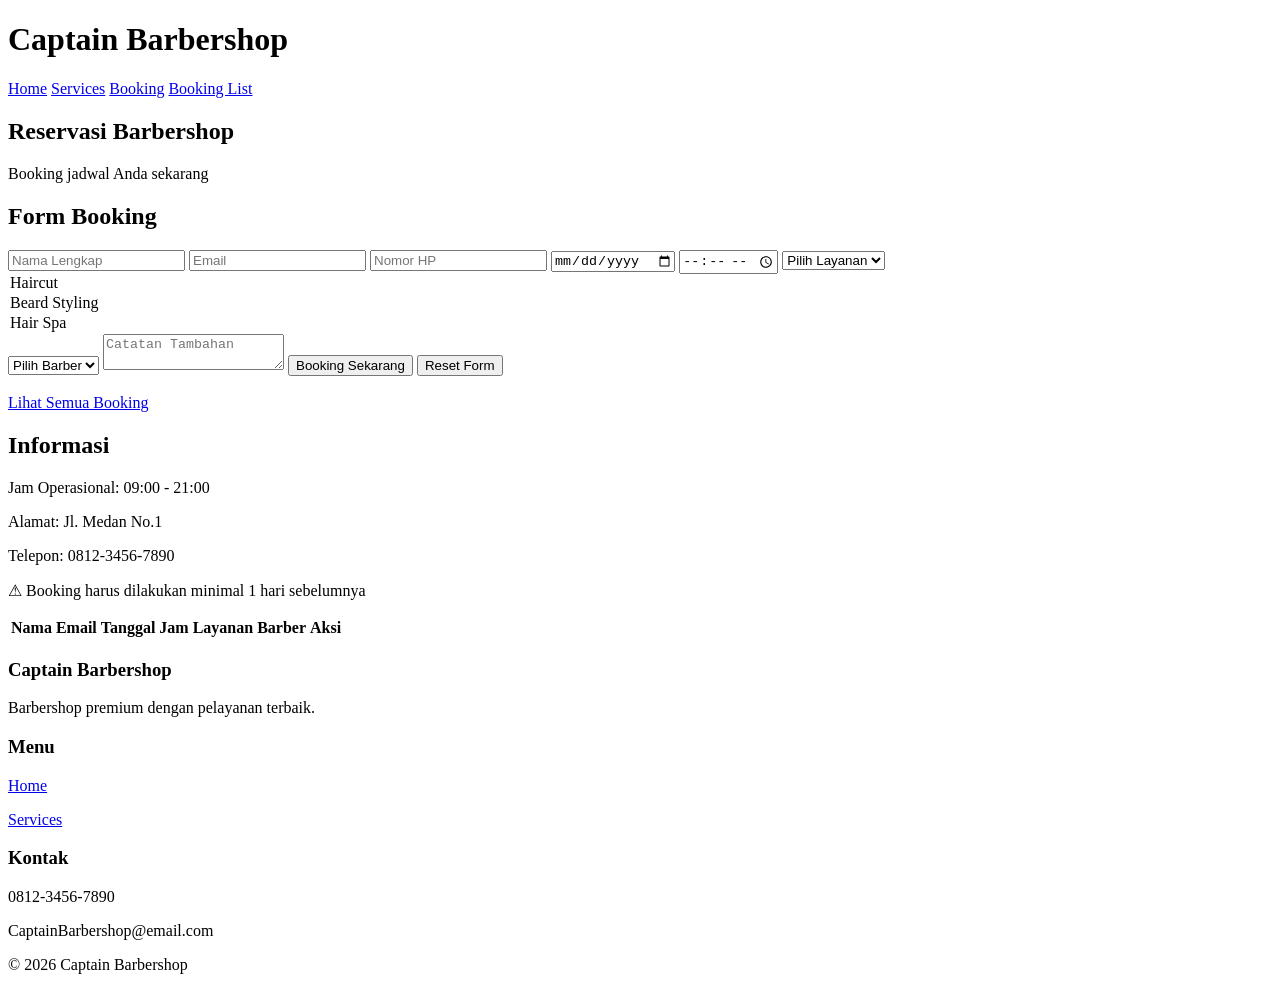
==== booking.html @ 46c37776 "feat: add booking form page" ====
<!DOCTYPE html>
<html lang="id">

<head>
    <meta charset="UTF-8">
    <meta name="viewport" content="width=device-width, initial-scale=1.0">
    <title>Booking - Captain Barbershop</title>
    <link rel="stylesheet" href="stylish.css">

    <link href="https://fonts.googleapis.com/css2?family=Poppins:wght@300;400;600&display=swap" rel="stylesheet">
    <script defer src="script.js"></script>
</head>

<body>

    <!-- NAVBAR -->
    <header class="navbar">
        <div class="container nav-container">
            <h1 class="logo">Captain Barbershop</h1>
            <nav>
                <a href="index.html">Home</a>
                <a href="index.html#services">Services</a>
                <a href="booking.html" class="btn-nav">Booking</a>

                <!-- ==========================
                        PENAMBAHAN UAS
                       Menu menuju daftar booking
                   =========================== -->

                <a href="bookings.html">Booking List</a>

            </nav>
        </div>
    </header>

    <!-- HERO -->
    <section class="sub-hero">
        <div class="overlay">
            <h2>Reservasi Barbershop</h2>
            <p>Booking jadwal Anda sekarang</p>
        </div>
    </section>

    <!-- BOOKING FORM -->
    <section class="section">
        <div class="container grid-2">

            <!-- FORM -->
            <div class="form-box">
                <h2>Form Booking</h2>

                <form id="form">
                    <input id="name" type="text" placeholder="Nama Lengkap" required>
                    <input id="email" type="email" placeholder="Email" required>
                    <!-- ==========================
                            PENAMBAHAN UAS
                           Nomor HP pelanggan
                        =========================== -->

                    <input id="phone" type="tel" placeholder="Nomor HP" required>
                    <input id="date" type="date" required>
                    <input id="time" type="time" required>

                    <select id="service" required>
                        <option value="">
                            Pilih Layanan
                        </option>

                        <option>Haircut</option>
                        <option>Beard Styling</option>
                        <option>Hair Spa</option>
                    </select>
                    <option>Haircut</option>
                    <option>Beard Styling</option>
                    <option>Hair Spa</option>
                    </select>

                    <select id="barber" required>

                        <option value="">
                            Pilih Barber
                        </option>

                        <option>John</option>
                        <option>Michael</option>
                        <option>David</option>

                    </select>
                    <!-- ==========================
                        PENAMBAHAN UAS
                        Catatan pelanggan
                    =========================== -->

                    <textarea id="note" placeholder="Catatan Tambahan"></textarea>
                    <button type="submit">Booking Sekarang</button>
                    <button type="reset">

                        Reset Form

                    </button>
                </form>
                <!-- ==========================
                        PENAMBAHAN UAS
                =========================== -->
                <br>
                <a href="bookings.html" class="btn">

                    Lihat Semua Booking

                </a>
            </div>

            <!-- INFO -->
            <div class="info-box">
                <h2>Informasi</h2>
                <p>Jam Operasional: 09:00 - 21:00</p>
                <p>Alamat: Jl. Medan No.1</p>
                <p>Telepon: 0812-3456-7890</p>

                <div class="highlight">
                    <p>⚠ Booking harus dilakukan minimal 1 hari sebelumnya</p>
                </div>
            </div>

        </div>
    </section>

    <!-- TABEL DATA -->
    <div class="container">
        <table class="table">
            <thead>
                <tr>
                    <th>Nama</th>
                    <th>Email</th>
                    <th>Tanggal</th>
                    <th>Jam</th>
                    <th>Layanan</th>
                    <th>Barber</th>
                    <th>Aksi</th>
                </tr>
            </thead>
            <tbody id="table"></tbody>
        </table>

    </div>

    <!-- FOOTER -->
    <footer class="footer">
        <div class="container grid-3">

            <div>
                <h3>Captain Barbershop</h3>
                <p>Barbershop premium dengan pelayanan terbaik.</p>
            </div>

            <div>
                <h3>Menu</h3>
                <p><a href="index.html">Home</a></p>
                <p><a href="index.html#services">Services</a></p>
            </div>

            <div>
                <h3>Kontak</h3>
                <p>0812-3456-7890</p>
                <p>CaptainBarbershop@email.com</p>
            </div>

        </div>

        <p class="copyright">
            © 2026 Captain Barbershop
        </p>
    </footer>
    <!-- ==========================
            PENAMBAHAN UAS
        Menghubungkan JavaScript
    =========================== -->
    <script src="script.js"></script>
</body>

</html>
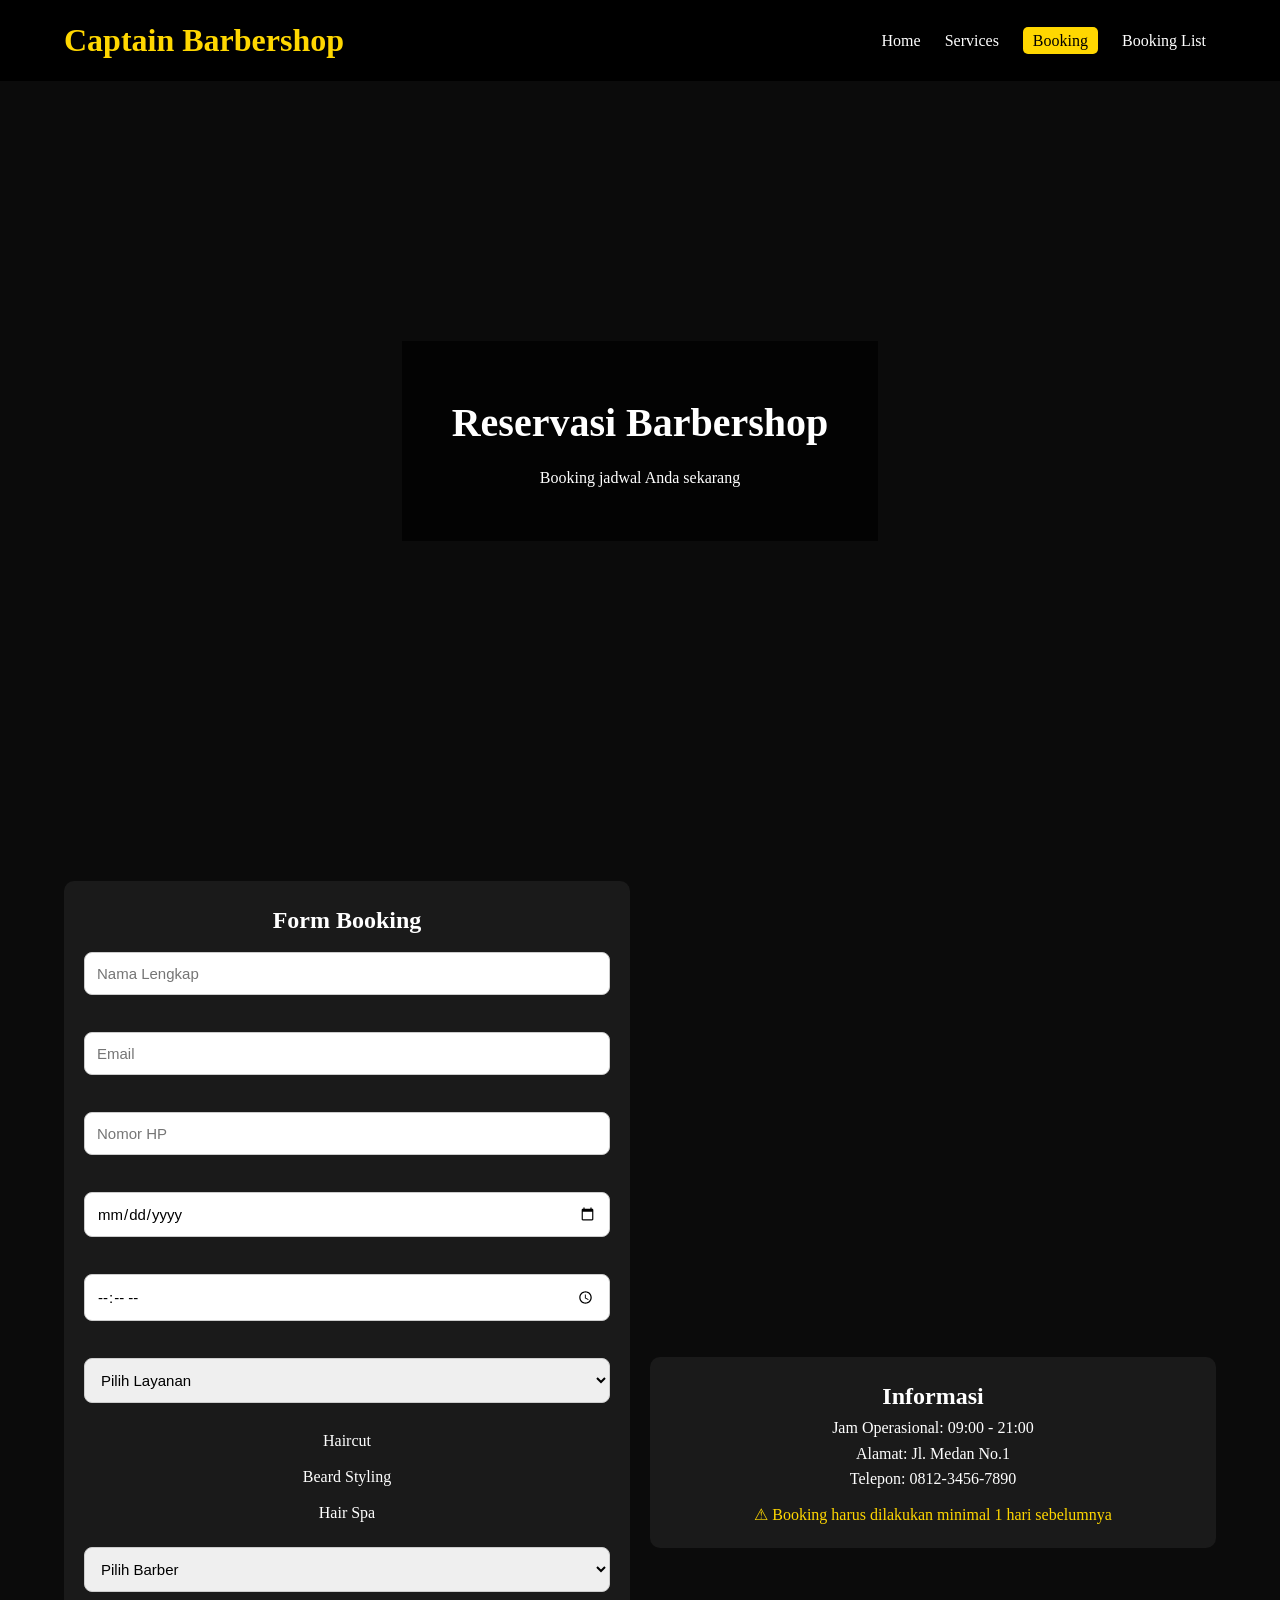
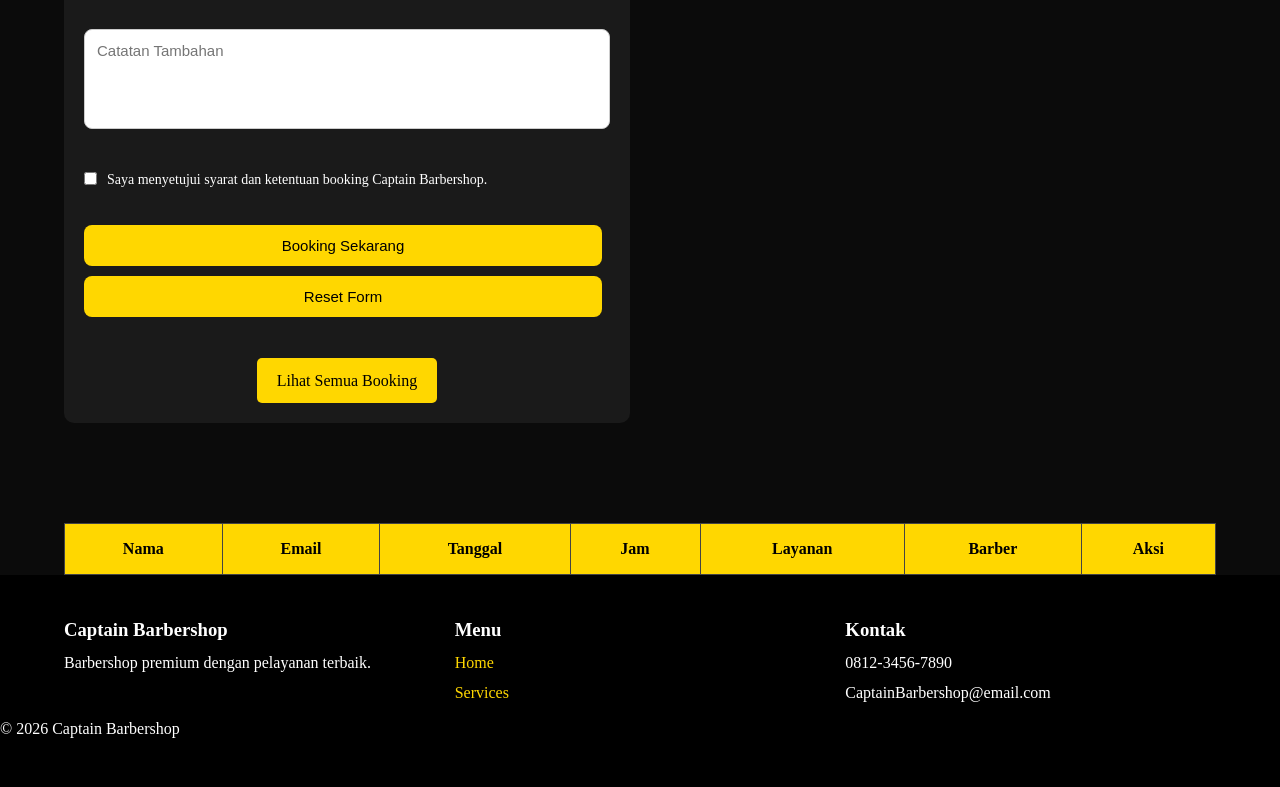
==== commit 7c75bdd6: "Add booking terms and conditions agreement" ====
--- a/booking.html
+++ b/booking.html
@@ -86,12 +86,33 @@
                         <option>David</option>
 
                     </select>
+
+
+
                     <!-- ==========================
                         PENAMBAHAN UAS
                         Catatan pelanggan
                     =========================== -->
 
                     <textarea id="note" placeholder="Catatan Tambahan"></textarea>
+
+                    <!-- ==========================
+                             FITUR BARU UAS
+                        Persetujuan Syarat Booking
+                    =========================== -->
+
+                    <div class="agreement">
+
+                        <label>
+
+                            <input type="checkbox" id="agreement" required>
+
+                            Saya menyetujui syarat dan ketentuan booking Captain Barbershop.
+
+                        </label>
+
+                    </div>
+
                     <button type="submit">Booking Sekarang</button>
                     <button type="reset">
 
--- a/stylish.css
+++ b/stylish.css
@@ -0,0 +1,579 @@
+/* RESET */
+* {
+  margin: 0;
+  padding: 0;
+  box-sizing: border-box;
+}
+
+/* BODY */
+body {
+  font-family: 'times new roman', sans-serif;
+  background: #0b0b0b;
+
+  color: #fff;
+  line-height: 1.6;
+}
+
+/* CONTAINER */
+.container {
+  width: 90%;
+  max-width: 1200px;
+  margin: auto;
+}
+
+/* NAVBAR */
+.navbar {
+  background: #000;
+  padding: 15px 0;
+  position: sticky;
+  top: 0;
+  z-index: 1000;
+}
+
+.nav-container {
+  display: flex;
+  justify-content: space-between;
+  align-items: center;
+}
+
+.logo {
+  color: gold;
+}
+
+nav a {
+  margin: 0 10px;
+  color: white;
+  text-decoration: none;
+  transition: 0.3s;
+}
+
+nav a:hover {
+  color: gold;
+}
+
+.btn-nav {
+  background: gold;
+  color: black !important;
+  padding: 5px 10px;
+  border-radius: 5px;
+}
+
+/* HERO */
+
+.hero,
+.sub-hero {
+  height: 80vh;
+  background: url('https://images.unsplash.com/photo-1511920170033-f8396924c348') center/cover;
+  background-attachment: fixed;
+  display: flex;
+  align-items: center;
+  justify-content: center;
+}
+
+.overlay {
+  background: rgba(0, 0, 0, 0.7);
+  padding: 50px;
+  text-align: center;
+}
+
+.overlay h2 {
+  font-size: 2.5rem;
+  margin-bottom: 10px;
+}
+
+/* BUTTON */
+.btn {
+  display: inline-block;
+  margin-top: 15px;
+  padding: 10px 20px;
+  background: gold;
+  color: black;
+  text-decoration: none;
+  border-radius: 5px;
+  transition: 0.3s;
+}
+
+.btn:hover {
+  background: #e6c200;
+}
+
+/* SECTION */
+.section {
+  padding: 80px 0;
+  text-align: center;
+}
+
+.dark {
+  background: #111;
+}
+
+.title {
+  margin-bottom: 30px;
+}
+
+/* GRID */
+.grid-2 {
+  display: grid;
+  grid-template-columns: repeat(2, 1fr);
+  gap: 20px;
+  align-items: center;
+}
+
+.grid-3 {
+  display: grid;
+  grid-template-columns: repeat(3, 1fr);
+  gap: 20px;
+}
+
+.grid-4 {
+  display: grid;
+  grid-template-columns: repeat(4, 1fr);
+  gap: 10px;
+}
+
+/* CARD */
+.card {
+  background: #1a1a1a;
+  padding: 20px;
+  border-radius: 10px;
+  transition: 0.3s;
+}
+
+.card:hover {
+  transform: translateY(-10px);
+}
+
+/* SERVICE CARD */
+.service-card img {
+  width: 100%;
+  border-radius: 10px;
+}
+
+.price {
+  display: block;
+  margin-top: 10px;
+  color: gold;
+}
+
+/* IMAGE */
+img {
+  width: 100%;
+  border-radius: 10px;
+}
+
+/* FORM */
+.form-box {
+  background: #1a1a1a;
+  padding: 20px;
+  border-radius: 10px;
+}
+
+form {
+  display: flex;
+  flex-direction: column;
+  gap: 10px;
+}
+
+input,
+select,
+button {
+  padding: 10px;
+  border: none;
+  border-radius: 5px;
+}
+
+button {
+  background: gold;
+  cursor: pointer;
+}
+
+/* INFO BOX */
+.info-box {
+  background: #1a1a1a;
+  padding: 20px;
+  border-radius: 10px;
+}
+
+.highlight {
+  margin-top: 10px;
+  color: gold;
+}
+
+/* TABLE */
+.table {
+  width: 100%;
+  border-collapse: collapse;
+  margin-top: 20px;
+}
+
+.table th,
+.table td {
+  border: 1px solid #444;
+  padding: 10px;
+}
+
+.table th {
+  background: gold;
+  color: black;
+}
+
+/* CTA */
+.cta {
+  background: gold;
+  color: black;
+  text-align: center;
+  padding: 50px;
+}
+
+/* FOOTER */
+.footer {
+  background: black;
+  padding: 40px 0;
+}
+
+.footer a {
+  color: gold;
+  text-decoration: none;
+}
+
+.footer p {
+  margin: 5px 0;
+}
+
+copyright {
+  text-align: center;
+  margin-top: 20px;
+}
+
+/* RESPONSIVE */
+@media (max-width: 768px) {
+
+  .grid-2,
+  .grid-3,
+  .grid-4 {
+    grid-template-columns: 1fr;
+  }
+
+  .overlay h2 {
+    font-size: 1.5rem;
+  }
+}
+
+/* ==========================================================
+   PROJECT UAS
+  
+========================================================== */
+
+
+
+/* ==========================================================
+   INPUT DAN TEXTAREA
+========================================================== */
+
+.form-box input,
+.form-box select,
+.form-box textarea {
+
+  width: 100%;
+
+  padding: 12px;
+
+  margin-top: 12px;
+
+  margin-bottom: 15px;
+
+  border: 1px solid #ccc;
+
+  border-radius: 8px;
+
+  font-size: 15px;
+
+  font-family: Poppins, sans-serif;
+
+  box-sizing: border-box;
+
+}
+
+
+
+/* Area catatan pelanggan */
+
+.form-box textarea {
+
+  height: 100px;
+
+  resize: none;
+
+}
+
+
+
+/* ==========================================================
+   TOMBOL BOOKING
+========================================================== */
+
+.form-box button {
+
+  padding: 12px 20px;
+
+  border: none;
+
+  border-radius: 8px;
+
+  cursor: pointer;
+
+  font-size: 15px;
+
+  margin-right: 8px;
+
+  transition: 0.3s;
+
+}
+
+
+
+/* Efek ketika mouse diarahkan */
+
+.form-box button:hover {
+
+  transform: scale(1.03);
+
+}
+
+
+
+/* ==========================================================
+   SEARCH BOOKING
+========================================================== */
+
+#search {
+
+  width: 100%;
+
+  padding: 12px;
+
+  border-radius: 8px;
+
+  border: 1px solid #ccc;
+
+  margin-bottom: 20px;
+
+  font-size: 15px;
+
+}
+
+
+
+/* ==========================================================
+   TABEL BOOKING
+========================================================== */
+
+.table {
+
+  width: 100%;
+
+  border-collapse: collapse;
+
+  margin-top: 20px;
+
+}
+
+
+
+.table th {
+
+  padding: 12px;
+
+}
+
+
+
+.table td {
+
+  padding: 12px;
+
+  text-align: center;
+
+}
+
+
+
+.table tr {
+
+  border-bottom: 1px solid #ddd;
+
+}
+
+
+
+/* Efek hover */
+
+.table tbody tr:hover {
+
+  background: #f4f4f4;
+
+}
+
+
+
+/* ==========================================================
+   TOMBOL EDIT
+========================================================== */
+
+.table button {
+
+  padding: 8px 14px;
+
+  border: none;
+
+  border-radius: 6px;
+
+  cursor: pointer;
+
+  margin: 2px;
+
+  font-size: 13px;
+
+  transition: 0.3s;
+
+}
+
+
+
+/* Hover */
+
+.table button:hover {
+
+  transform: scale(1.05);
+
+}
+
+
+
+/* ==========================================================
+   KARTU TOTAL BOOKING
+========================================================== */
+
+#bookingCount {
+
+  font-size: 55px;
+
+  margin-top: 10px;
+
+  margin-bottom: 10px;
+
+}
+
+
+
+/* ==========================================================
+   RESPONSIVE TABLET
+========================================================== */
+
+@media(max-width:768px) {
+
+  .grid-2 {
+
+    grid-template-columns: 1fr;
+
+  }
+
+  .grid-3 {
+
+    grid-template-columns: 1fr;
+
+  }
+
+  .nav-container {
+
+    flex-direction: column;
+
+    text-align: center;
+
+  }
+
+  .table {
+
+    font-size: 13px;
+
+    overflow-x: auto;
+
+    display: block;
+
+  }
+
+}
+
+
+
+/* ==========================================================
+   RESPONSIVE MOBILE
+========================================================== */
+
+@media(max-width:480px) {
+
+  .hero h2 {
+
+    font-size: 30px;
+
+  }
+
+  .hero p {
+
+    font-size: 15px;
+
+  }
+
+  .form-box,
+
+  .info-box {
+
+    padding: 20px;
+
+  }
+
+  .navbar nav {
+
+    display: flex;
+
+    flex-direction: column;
+
+    gap: 10px;
+
+  }
+
+  .btn,
+
+  .btn-nav {
+
+    width: 100%;
+
+    text-align: center;
+
+  }
+
+}
+
+/* ==========================================================
+   FITUR BARU
+   Persetujuan Booking
+========================================================== */
+
+.agreement {
+  margin: 15px 0;
+  text-align: left;
+}
+
+.agreement label {
+  display: flex;
+  align-items: flex-start;
+  gap: 10px;
+  cursor: pointer;
+  font-size: 14px;
+  line-height: 1.5;
+}
+
+.agreement input[type="checkbox"] {
+  width: auto;
+  margin-top: 3px;
+}
